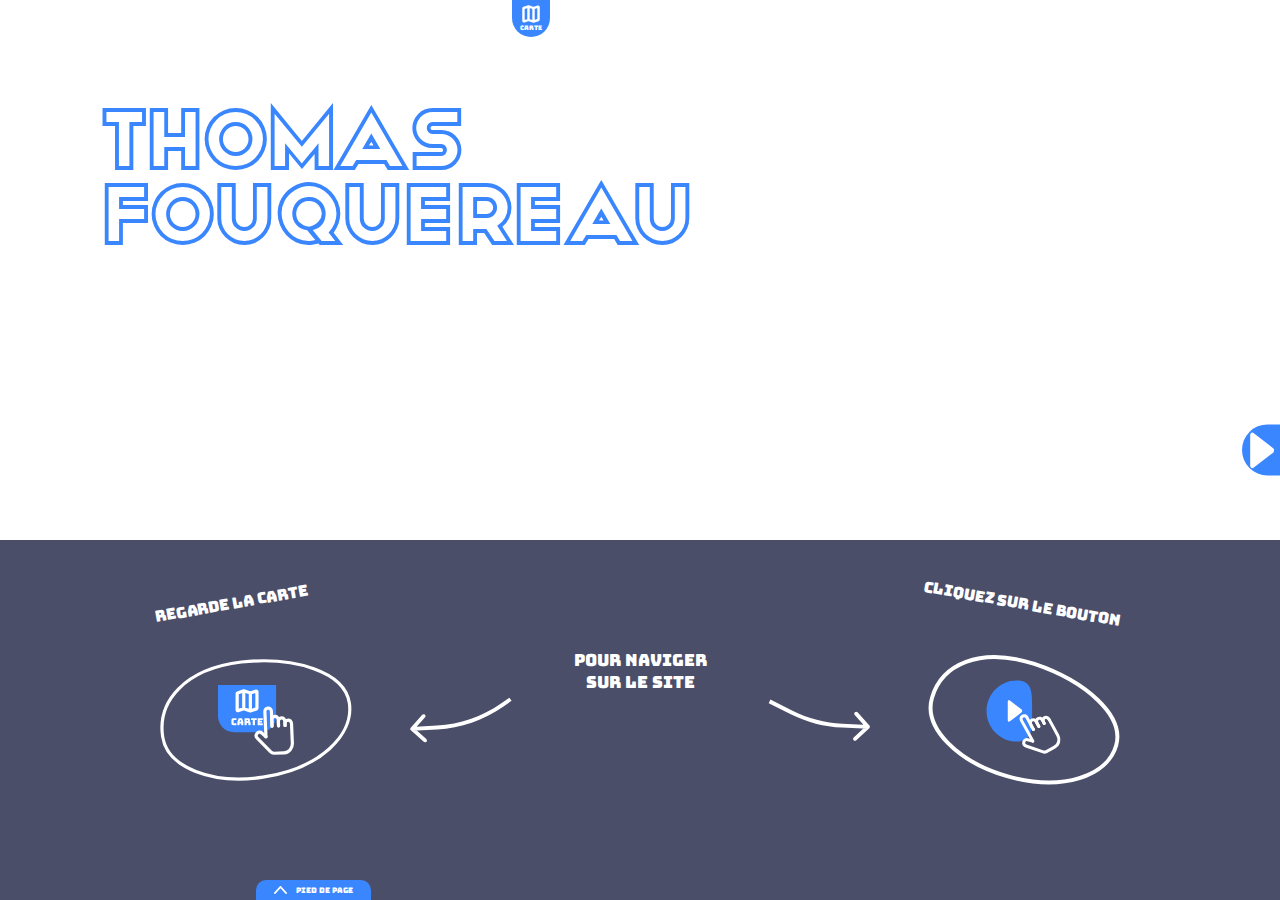
==== page/acceuil/acceuil.html @ 0d799a13 "first commit" ====
<!DOCTYPE html>
<html lang="fr">

<head>
    <meta charset="UTF-8">
    <meta name="viewport" content="width=device-width, initial-scale=1.0">
    <title>Portfolio Thomas Fouquereau Acceuil</title>
    <link rel="stylesheet" href="../carte/carte.css">
    <link rel="stylesheet" href="./acceuil.css">

    <link rel="preconnect" href="https://fonts.googleapis.com">
    <link rel="preconnect" href="https://fonts.gstatic.com" crossorigin>
    <link href="https://fonts.googleapis.com/css2?family=Bungee&display=swap" rel="stylesheet">
</head>

<body>

    <!-- <div id="loader-snipe">
        <span class="loader"></span>
    </div> -->

    <nav>
        <button class="nav-button" id="carteStart">
            <img class="nav-button__img" src="../../asset/carte.svg">
            <span class="nav-carte">carte</span>
        </button>
        <a class="nav-button__next" href="../../page/presentation/presentation.html">
            <img class="nav-logo" src="../../asset/arrow play for button.svg">
        </a>
    </nav>

    <header>
        <div class="header">
            <h1 class="Titre-nom">Thomas <br /> Fouquereau</h1>
            <h2 class="text-defilant" id="scrolling-text"></h2>
        </div>
    </header>

    <section>
        <div class="tuto">
            <div class="tuto-carte">
                <span class="tuto-carte__text">regarde la carte</span>
                <img class="tuto-carte__ellipse" src="../../asset/Ellipse 2.svg">
                <img class="tuto-carte__carte" src="../../asset/carte tuto.svg">
            </div>
            <div class="tuto-info">
                <img class="tuto-info__arrow-2" src="../../asset/arrow 2.svg">
                <span class="tuto-info__text">pour naviger <br /> sur le site</span>
                <img class="tuto-info__arrow-1" src="../../asset/arrow 1.svg">
            </div>
            <div class="tuto-button">
                <span class="tuto-button__text">cliquez sur le bouton</span>
                <img class="tuto-button__ellipse" src="../../asset/Ellipse 1.svg">
                <img class="tuto-button__button" src="../../asset/bouton tuto.svg">
            </div>
        </div>
    </section>

    <footer>
        <div class="footer">
            <button class="footer-button">
                <img class="footer-button__img" src="../../asset/arrow for button.svg">
                <span>pied de page</span>
            </button>
            <div class="footer-info">
            </div>
        </div>
    </footer>


<script src="acceuil.js"></script>
<script src="../carte/carte.js"></script>
<script src="https://cdnjs.cloudflare.com/ajax/libs/gsap/3.12.2/gsap.min.js"></script>
</body>



</html>
---- page/carte/carte.css ----
#cadreCarte{
    position: absolute;
    background-color: #3A86FF;
    padding: 1vw;
    width: 70vw;
    height: 50vh;
    top: -1000px;
    left: 50%;
    transform: translateX(-50%);
    border-radius: 0 0 1vw 1vw ;
    display: none;
    color: #4A4E69;
    z-index: 2000;
}

#carteFond{
    background-color: #fff;
    border: 6px solid #4A4E69;
    border-radius: 1vw;
    height: 97%;
}

#carteLegende{
    position: absolute;
    bottom: 2vw;
    left: 2vw;
    display: flex;
    flex-direction: column;
    align-items: center;
    justify-content: space-between;
    background-color: #fff;
    border: 3px solid #4A4E69;
    border-radius: 1vw;
    padding: 0.4vw 0.8vw;
    width: 15vw;
}

#carteLegende1{
    display: flex;
    align-items: center;
    justify-content: space-between;
    width: 14vw;
    font-size: 0.9vw;
}

#carteLegende1Img{
    width: 1.5vw;
}

#carteLegende2{
    display: flex;
    align-items: center;
    justify-content: space-between;
    width: 14vw;
    font-size: 0.9vw;
}

#carteLegende2Img{
    width: 1.1vw;
}

#carteClose{
    position: absolute;
    top: 2vw;
    right: 2vw;
    width: 2vw;
    cursor: pointer;
    background-color: #ffffff00;
    border: 0;
}

#carte{
    position: absolute;
    top: 50%;
    right: 50%;
    width: 50vw;
    transform: translate(50%, -50%);
    cursor: pointer;
    background-color: #ffffff00;
    border: 0;
}

#cartePlay{
    display: flex;
    flex-direction: row-reverse;
    align-items: center;
    justify-content: space-evenly;
    width: 8vw;
    position: absolute;
    top: 42%;
}

#buttonCarte {
    position: absolute;
    bottom: calc(height/2);
    left: 36%;
    display: flex;
    flex-direction: column-reverse;
    align-items: center;
    background-color: #3A86FF;
    width: 3.2vw;
    font-size: 0.5vw;
    border-radius: 0px 0px 20px 20px;
    padding: 5px 10px;
    border: 0px;
    cursor: pointer;
    color: #fff;
}

#buttonCarteImg {
    width: 1.4vw;
}
---- page/acceuil/acceuil.css ----
* {
    font-family: 'Bungee', sans-serif;
    margin: 0;
}

@font-face {
    font-family: Avalon;
    src: url(/font/Avalon.ttf);
}

/* nav */

.nav-button {
    position: absolute;
    top: 0;
    left: 40%;
    display: flex;
    flex-direction: column;
    align-items: center;
    background-color: #3A86FF;
    width: 3vw;
    font-size: 0.5vw;
    border-radius: 0px 0px 20px 20px;
    padding: 5px 10px;
    border: 0px;
    cursor: pointer;
}

.nav-button__img {
    width: 1.4vw;
}

.nav-carte {
    color: #fff;
}

.nav-button__next{
    position: absolute;
    background-color: #3A86FF;
    border-radius: 100px 0px 0px 100px;
    top: 50%;
    transform: translateY(-50%);
    right: 0px;
    width: 3vw;
    height: 4vw;
    align-items: center;
    justify-content: center;
    display: flex;
    transition: 0.2s ease;
    cursor: pointer;
}

.nav-button__next:hover {
    width: 3.5vw;
}

/* header */

.header {
    display: flex;
    flex-direction: column;
    margin-left: 8vw;
    margin-top: 8vw;

}

.Titre-nom {
    font-family: Avalon;
    font-weight: 400;
    font-size: 7vw;
    color: #3A86FF;
}

.text-defilant {
    font-size: 1.4vw;
    margin-top: 1vw;
    width: 60%;
    text-align: justify;
    white-space: nowrap;
    overflow: hidden;
}

/* tuto */

.tuto {
    position: absolute;
    bottom: 0px;
    width: 100vw;
    display: flex;
    align-items: center;
    justify-content: center;
    background-color: #4A4E69;
    color: #fff;
    height: 40vh;
}

.tuto-carte {
    display: flex;
    align-items: center;
    justify-content: center;
    position: relative;
    height: 60%;
    width: 30vw;
}

.tuto-carte__text {
    position: absolute;
    font-size: 1.2vw;
    text-wrap: nowrap;
    rotate: -10deg;
    left: 7vw;
    top: -1.5vw;
}

.tuto-carte__ellipse {
    position: absolute;
    width: 15vw;
}

.tuto-carte__carte {
    position: absolute;
    width: 6vw;
}

.tuto-info{
    position: relative;
    display: flex;
    align-items: center;
    justify-content: center;
    width: 30vw;
    height: 60%;
}

.tuto-info__text {
    font-size: 1.3vw;
    text-align: center;
    line-height: 1.7vw;
    position: absolute;
    top: 3vw;
}

.tuto-info__arrow-2 {
    position: absolute;
    left: -3vw;
    width: 8vw;
}

.tuto-info__arrow-1 {
    position: absolute;
    right: -3vw;
    width: 8vw;
}

.tuto-button{
    display: flex;
    align-items: center;
    justify-content: center;
    position: relative;
    height: 60%;
    width: 30vw;
}

.tuto-button__text {
    position: absolute;
    font-size: 1.2vw;
    text-wrap: nowrap;
    rotate: 10deg;
    top: -1.5vw;
    left: 7vw;
}

.tuto-button__ellipse{
    position: absolute;
    width: 15vw;
}

.tuto-button__button {
    position: absolute;
    width: 6vw;
}

/* footer */

.footer-button {
    position: absolute;
    bottom: 0px;
    left: 20%;
    width: 9vw;
    font-size: 0.5vw;
    background-color: #3A86FF;
    color: #fff;
    border: 0px;
    border-radius: 10px 10px 0px 00px;
    padding: 5px 10px;
    transition: 0.3s ease;
    display: flex;
    align-items: center;
    justify-content: space-evenly;
    cursor: pointer;
    font-size: 0.6vw;
}

.footer-button__img {
    width: 1vw;
}
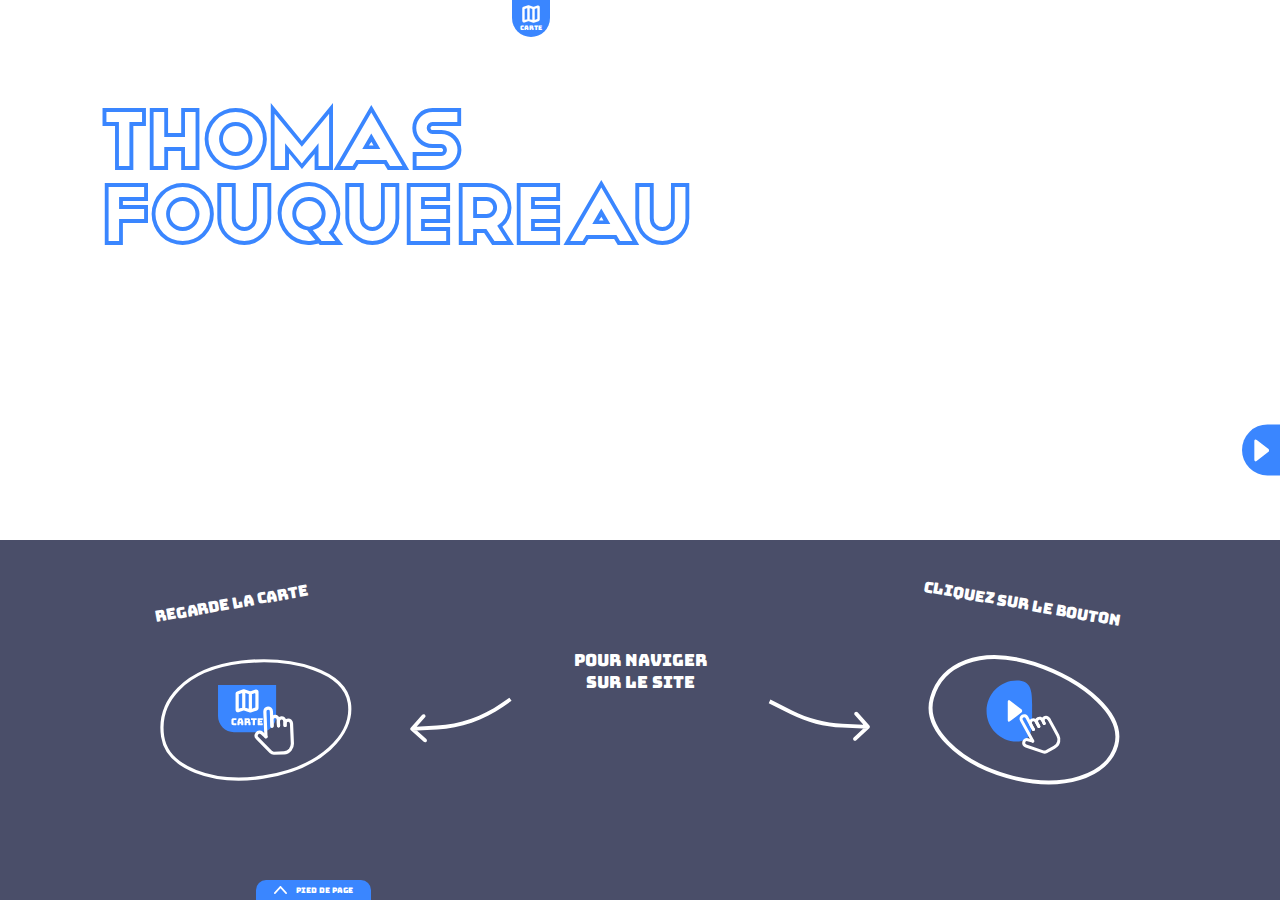
==== commit 2fb87de7: "Mise à jour des styles de la carte et de l'accueil" ====
--- a/page/acceuil/acceuil.html
+++ b/page/acceuil/acceuil.html
@@ -7,7 +7,8 @@
     <title>Portfolio Thomas Fouquereau Acceuil</title>
     <link rel="stylesheet" href="../carte/carte.css">
     <link rel="stylesheet" href="./acceuil.css">
-
+    <link rel="stylesheet" href="../../style/hud.css">
+    <link rel="stylesheet" href="../../style/footer.css">
     <link rel="preconnect" href="https://fonts.googleapis.com">
     <link rel="preconnect" href="https://fonts.gstatic.com" crossorigin>
     <link href="https://fonts.googleapis.com/css2?family=Bungee&display=swap" rel="stylesheet">
--- a/page/carte/carte.css
+++ b/page/carte/carte.css
@@ -10,7 +10,7 @@
     border-radius: 0 0 1vw 1vw ;
     display: none;
     color: #4A4E69;
-    z-index: 2000;
+    z-index: 2002;
 }
 
 #carteFond{
--- a/page/acceuil/acceuil.css
+++ b/page/acceuil/acceuil.css
@@ -6,52 +6,6 @@
 @font-face {
     font-family: Avalon;
     src: url(/font/Avalon.ttf);
-}
-
-/* nav */
-
-.nav-button {
-    position: absolute;
-    top: 0;
-    left: 40%;
-    display: flex;
-    flex-direction: column;
-    align-items: center;
-    background-color: #3A86FF;
-    width: 3vw;
-    font-size: 0.5vw;
-    border-radius: 0px 0px 20px 20px;
-    padding: 5px 10px;
-    border: 0px;
-    cursor: pointer;
-}
-
-.nav-button__img {
-    width: 1.4vw;
-}
-
-.nav-carte {
-    color: #fff;
-}
-
-.nav-button__next{
-    position: absolute;
-    background-color: #3A86FF;
-    border-radius: 100px 0px 0px 100px;
-    top: 50%;
-    transform: translateY(-50%);
-    right: 0px;
-    width: 3vw;
-    height: 4vw;
-    align-items: center;
-    justify-content: center;
-    display: flex;
-    transition: 0.2s ease;
-    cursor: pointer;
-}
-
-.nav-button__next:hover {
-    width: 3.5vw;
 }
 
 /* header */
@@ -178,28 +132,3 @@
     position: absolute;
     width: 6vw;
 }
-
-/* footer */
-
-.footer-button {
-    position: absolute;
-    bottom: 0px;
-    left: 20%;
-    width: 9vw;
-    font-size: 0.5vw;
-    background-color: #3A86FF;
-    color: #fff;
-    border: 0px;
-    border-radius: 10px 10px 0px 00px;
-    padding: 5px 10px;
-    transition: 0.3s ease;
-    display: flex;
-    align-items: center;
-    justify-content: space-evenly;
-    cursor: pointer;
-    font-size: 0.6vw;
-}
-
-.footer-button__img {
-    width: 1vw;
-}--- a/style/hud.css
+++ b/style/hud.css
@@ -0,0 +1,197 @@
+/* _____________________carte_____________________ */
+
+.nav-button {
+    position: absolute;
+    top: 0;
+    left: 40%;
+    display: flex;
+    flex-direction: column;
+    align-items: center;
+    background-color: #3A86FF;
+    width: 3vw;
+    font-size: 0.5vw;
+    border-radius: 0px 0px 20px 20px;
+    padding: 5px 10px;
+    border: 0px;
+    cursor: pointer;
+    z-index: 2001;
+}
+
+.nav-button__img {
+    width: 1.4vw;
+}
+
+.nav-carte {
+    color: #fff;
+}
+
+/* _____________________inventaire_____________________ */
+
+.inventaire-button {
+    position: absolute;
+    top: 0;
+    left: 50%;
+    display: flex;
+    flex-direction: column;
+    align-items: center;
+    background-color: #3A86FF;
+    width: 5vw;
+    font-size: 0.5vw;
+    border-radius: 0px 0px 20px 20px;
+    padding: 5px 10px;
+    border: 0px;
+    cursor: pointer;
+    z-index: 2001;
+}
+
+.inventaire-button__img {
+    width: 1.4vw;
+}
+
+.inventaire-button_text {
+    color: #fff;
+}
+
+/* _____________________tuto_____________________ */
+
+#open-tuto-button{
+    position: absolute;
+    top: 1vw;
+    left: 1vw;
+    width: 4.5vw;
+    height: 1.8vw;
+    background-color: #3A86FF;
+    color: #fff;
+    border: 0;
+    border-radius: 0.5vw;
+    cursor: pointer;
+    transition: 0.2s ease;
+    font-size: 1vw;
+    line-height: 0;
+    z-index: 2001;
+}
+
+/* _____________________nav_____________________ */
+
+.nav-button__next{
+    position: absolute;
+    background-color: #3A86FF;
+    border-radius: 100px 0px 0px 100px;
+    top: 50%;
+    transform: translateY(-50%);
+    right: 0px;
+    width: 3vw;
+    height: 4vw;
+    align-items: center;
+    justify-content: center;
+    display: flex;
+    transition: 0.2s ease;
+    cursor: pointer;
+}
+
+.nav-logo{
+    width: 2.5vw;
+}
+
+.nav-button__next:hover {
+    width: 3.5vw;
+    
+}
+
+.nav-button__previous {
+    position: absolute;
+    background-color: #3A86FF;
+    border-radius: 0px 100px 100px 0px;
+    top: 50%;
+    transform: translateY(-50%);
+    left: 0px;
+    width: 3vw;
+    height: 4vw;
+    align-items: center;
+    justify-content: center;
+    display: flex;
+    transition: 0.2s ease;
+    cursor: pointer;
+}
+
+.nav-logo__previous{
+    transform: rotate(180deg);
+    width: 2.5vw;
+}
+
+.nav-button__previous:hover {
+    width: 3.5vw;
+}
+
+.nav-button__next-bis{
+    position: absolute;
+    background-color: #3A86FF;
+    border-radius: 0px 100px 100px 0px;
+    bottom: -13px;
+    left: 50vw;
+    rotate: -90deg;
+    width: 3vw;
+    height: 4vw;
+    align-items: center;
+    justify-content: center;
+    display: flex;
+    transition: 0.2s ease;
+    cursor: pointer;
+    z-index: 100;
+}
+
+.nav-logo__bis{
+    transform: rotate(180deg); 
+    width: 2.5vw;
+}
+
+.nav-button__next-bis:hover {
+    height: 3.5vw;
+}
+
+.arrow-text{
+    position: absolute;
+    bottom: 6.5vw;
+    left: 60vw;
+    width: 14vw;
+    text-align: center;
+    line-height: 1vw;
+    font-size: 1vw;
+    rotate: 20deg;
+}
+
+.arrow-img{
+    position: absolute;
+    bottom: 1vw;
+    left: 56vw;
+    width: 10vw;
+}
+
+.ellipse-img{
+    position: absolute;
+    bottom: -0.5vw;
+    left: 47vw;
+    width: 8.6vw;
+    z-index: 99;
+}
+
+.nav-button__back{
+    position: absolute;
+    background-color: #3A86FF;
+    border-radius: 100px 0px 0px 100px;
+    top: -0.5vw;
+    rotate: -90deg;
+    right: 25vw;
+    width: 3vw;
+    height: 4vw;
+    align-items: center;
+    justify-content: center;
+    display: flex;
+    transition: 0.2s ease;
+    cursor: pointer;
+}
+
+.nav-button__back:hover {
+    width: 3.5vw;
+    
+}
--- a/style/footer.css
+++ b/style/footer.css
@@ -0,0 +1,24 @@
+/* footer */
+
+.footer-button {
+    position: absolute;
+    bottom: 0px;
+    left: 20%;
+    width: 9vw;
+    font-size: 0.5vw;
+    background-color: #3A86FF;
+    color: #fff;
+    border: 0px;
+    border-radius: 10px 10px 0px 00px;
+    padding: 5px 10px;
+    transition: 0.3s ease;
+    display: flex;
+    align-items: center;
+    justify-content: space-evenly;
+    cursor: pointer;
+    font-size: 0.6vw;
+}
+
+.footer-button__img {
+    width: 1vw;
+}